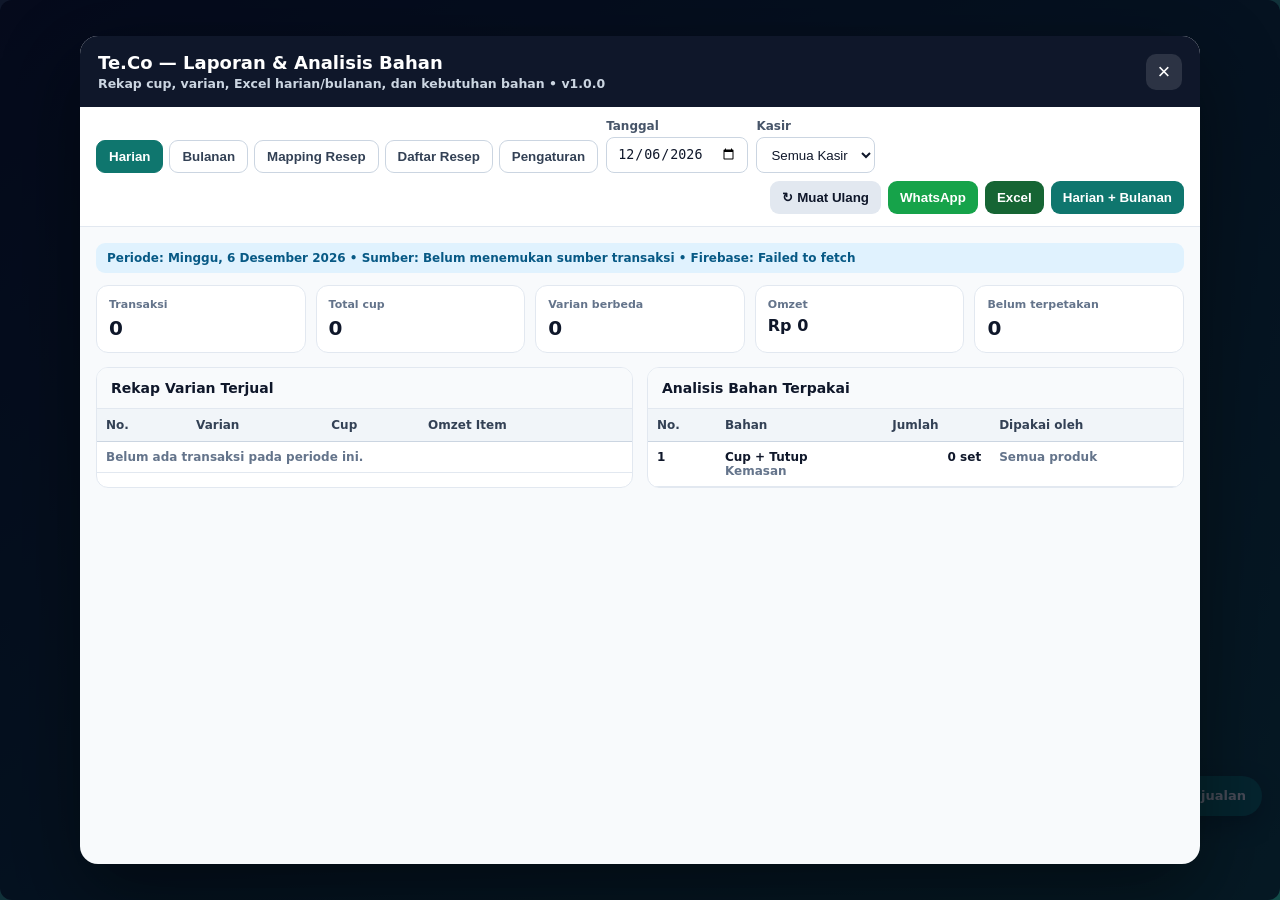
==== analytics.html @ d403997d "Add files via upload" ====
<!doctype html>
<html lang="id">
<head>
  <meta charset="utf-8">
  <meta name="viewport" content="width=device-width,initial-scale=1,viewport-fit=cover">
  <meta name="theme-color" content="#0f172a">
  <title>Te.Co — Laporan & Analisis Bahan</title>
  <style>
    *{box-sizing:border-box}body{margin:0;min-height:100vh;font-family:system-ui,-apple-system,Segoe UI,sans-serif;background:linear-gradient(145deg,#0f172a,#134e4a);color:#fff;display:grid;place-items:center;padding:24px}.card{width:min(720px,100%);background:rgba(255,255,255,.08);border:1px solid rgba(255,255,255,.18);border-radius:20px;padding:28px;box-shadow:0 30px 80px rgba(0,0,0,.35);backdrop-filter:blur(10px)}h1{margin:0 0 10px;font-size:28px}p{color:#dbeafe;line-height:1.65}.hint{background:rgba(255,255,255,.09);border-radius:12px;padding:14px;margin-top:16px}.open{border:0;border-radius:12px;padding:12px 18px;background:#14b8a6;color:#042f2e;font-weight:800;cursor:pointer;font-size:15px}.open:hover{background:#2dd4bf}code{background:rgba(15,23,42,.55);padding:2px 6px;border-radius:5px}</style>
</head>
<body>
  <main class="card">
    <h1>Te.Co Analytics</h1>
    <p>Halaman cadangan untuk membuka rekap penjualan, total cup dan varian, laporan Excel harian–bulanan, pesan WhatsApp, serta analisis pemakaian bahan.</p>
    <button class="open" type="button" onclick="window.TeCoAnalytics && window.TeCoAnalytics.open('daily')">Buka Laporan</button>
    <div class="hint">Simpan halaman ini pada folder yang sama dengan <code>index.html</code> dan <code>teco-analytics-addon.js</code>. Data lokal dapat dibaca karena berada pada domain GitHub Pages yang sama.</div>
  </main>
  <script>window.TECO_ANALYTICS_AUTO_OPEN = true;</script>
  <script src="./teco-analytics-addon.js?v=1.0.0"></script>
</body>
</html>
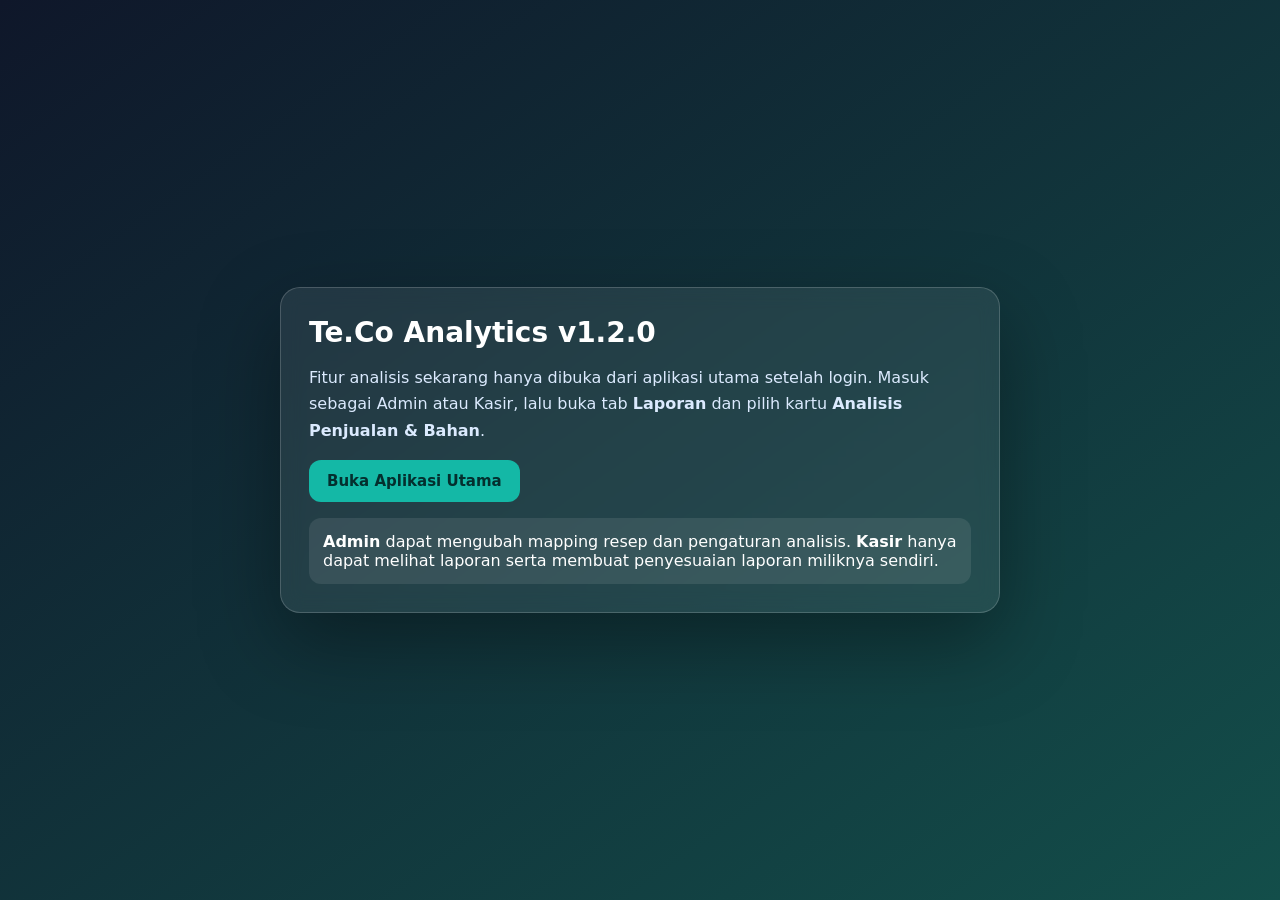
==== commit aaa07b14: "Add files via upload" ====
--- a/analytics.html
+++ b/analytics.html
@@ -4,18 +4,16 @@
   <meta charset="utf-8">
   <meta name="viewport" content="width=device-width,initial-scale=1,viewport-fit=cover">
   <meta name="theme-color" content="#0f172a">
-  <title>Te.Co — Laporan & Analisis Bahan</title>
+  <title>Te.Co — Akses Laporan & Analisis</title>
   <style>
-    *{box-sizing:border-box}body{margin:0;min-height:100vh;font-family:system-ui,-apple-system,Segoe UI,sans-serif;background:linear-gradient(145deg,#0f172a,#134e4a);color:#fff;display:grid;place-items:center;padding:24px}.card{width:min(720px,100%);background:rgba(255,255,255,.08);border:1px solid rgba(255,255,255,.18);border-radius:20px;padding:28px;box-shadow:0 30px 80px rgba(0,0,0,.35);backdrop-filter:blur(10px)}h1{margin:0 0 10px;font-size:28px}p{color:#dbeafe;line-height:1.65}.hint{background:rgba(255,255,255,.09);border-radius:12px;padding:14px;margin-top:16px}.open{border:0;border-radius:12px;padding:12px 18px;background:#14b8a6;color:#042f2e;font-weight:800;cursor:pointer;font-size:15px}.open:hover{background:#2dd4bf}code{background:rgba(15,23,42,.55);padding:2px 6px;border-radius:5px}</style>
+    *{box-sizing:border-box}body{margin:0;min-height:100vh;font-family:system-ui,-apple-system,Segoe UI,sans-serif;background:linear-gradient(145deg,#0f172a,#134e4a);color:#fff;display:grid;place-items:center;padding:24px}.card{width:min(720px,100%);background:rgba(255,255,255,.08);border:1px solid rgba(255,255,255,.18);border-radius:20px;padding:28px;box-shadow:0 30px 80px rgba(0,0,0,.35);backdrop-filter:blur(10px)}h1{margin:0 0 10px;font-size:28px}p{color:#dbeafe;line-height:1.65}.hint{background:rgba(255,255,255,.09);border-radius:12px;padding:14px;margin-top:16px}.open{display:inline-block;text-decoration:none;border:0;border-radius:12px;padding:12px 18px;background:#14b8a6;color:#042f2e;font-weight:800;cursor:pointer;font-size:15px}.open:hover{background:#2dd4bf}code{background:rgba(15,23,42,.55);padding:2px 6px;border-radius:5px}</style>
 </head>
 <body>
   <main class="card">
-    <h1>Te.Co Analytics</h1>
-    <p>Halaman cadangan untuk membuka rekap penjualan, total cup dan varian, laporan Excel harian–bulanan, pesan WhatsApp, serta analisis pemakaian bahan.</p>
-    <button class="open" type="button" onclick="window.TeCoAnalytics && window.TeCoAnalytics.open('daily')">Buka Laporan</button>
-    <div class="hint">Simpan halaman ini pada folder yang sama dengan <code>index.html</code> dan <code>teco-analytics-addon.js</code>. Data lokal dapat dibaca karena berada pada domain GitHub Pages yang sama.</div>
+    <h1>Te.Co Analytics v1.2.0</h1>
+    <p>Fitur analisis sekarang hanya dibuka dari aplikasi utama setelah login. Masuk sebagai Admin atau Kasir, lalu buka tab <strong>Laporan</strong> dan pilih kartu <strong>Analisis Penjualan &amp; Bahan</strong>.</p>
+    <a class="open" href="./index.html">Buka Aplikasi Utama</a>
+    <div class="hint"><strong>Admin</strong> dapat mengubah mapping resep dan pengaturan analisis. <strong>Kasir</strong> hanya dapat melihat laporan serta membuat penyesuaian laporan miliknya sendiri.</div>
   </main>
-  <script>window.TECO_ANALYTICS_AUTO_OPEN = true;</script>
-  <script src="./teco-analytics-addon.js?v=1.0.0"></script>
 </body>
 </html>
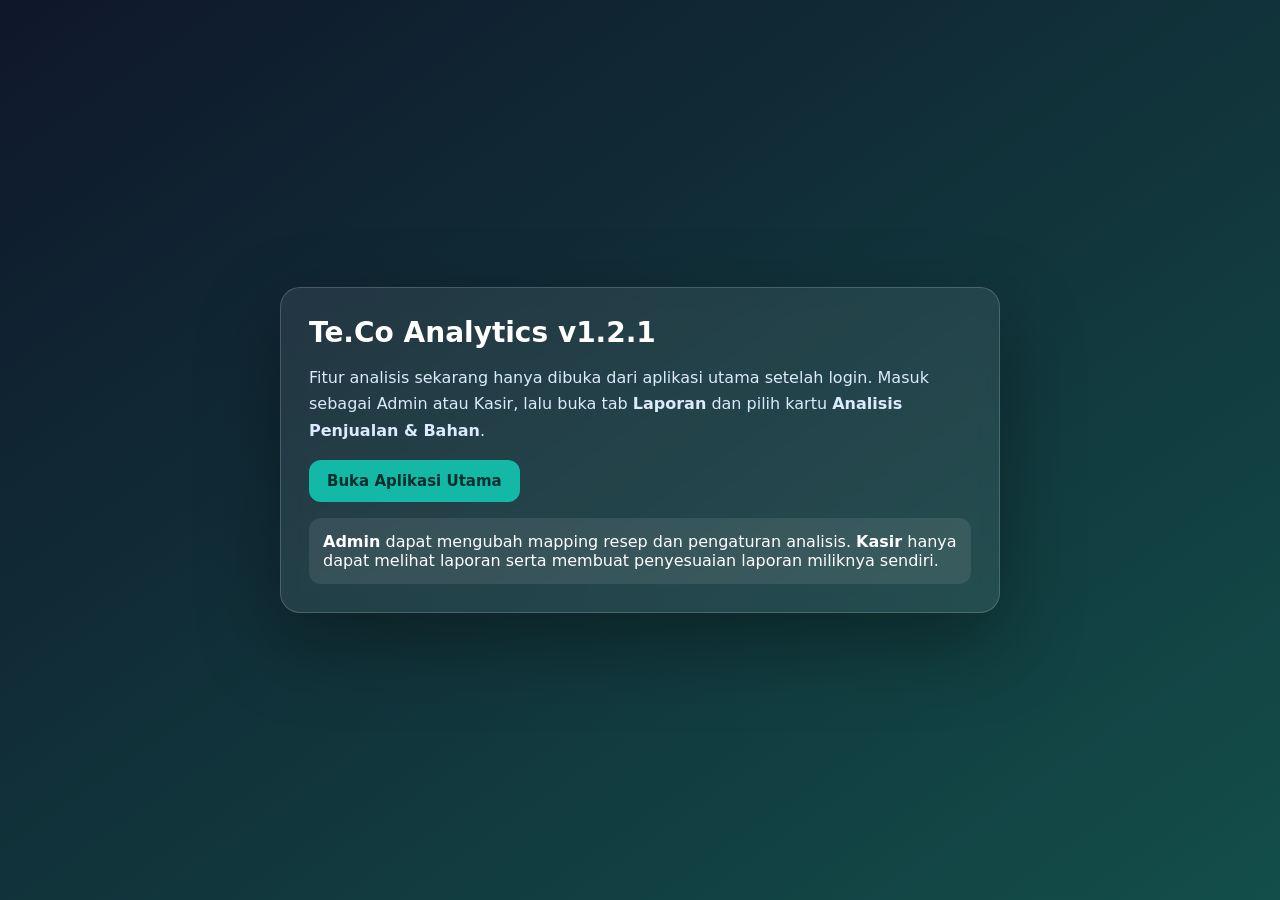
==== commit c6b73c60: "Add files via upload" ====
--- a/analytics.html
+++ b/analytics.html
@@ -10,7 +10,7 @@
 </head>
 <body>
   <main class="card">
-    <h1>Te.Co Analytics v1.2.0</h1>
+    <h1>Te.Co Analytics v1.2.1</h1>
     <p>Fitur analisis sekarang hanya dibuka dari aplikasi utama setelah login. Masuk sebagai Admin atau Kasir, lalu buka tab <strong>Laporan</strong> dan pilih kartu <strong>Analisis Penjualan &amp; Bahan</strong>.</p>
     <a class="open" href="./index.html">Buka Aplikasi Utama</a>
     <div class="hint"><strong>Admin</strong> dapat mengubah mapping resep dan pengaturan analisis. <strong>Kasir</strong> hanya dapat melihat laporan serta membuat penyesuaian laporan miliknya sendiri.</div>
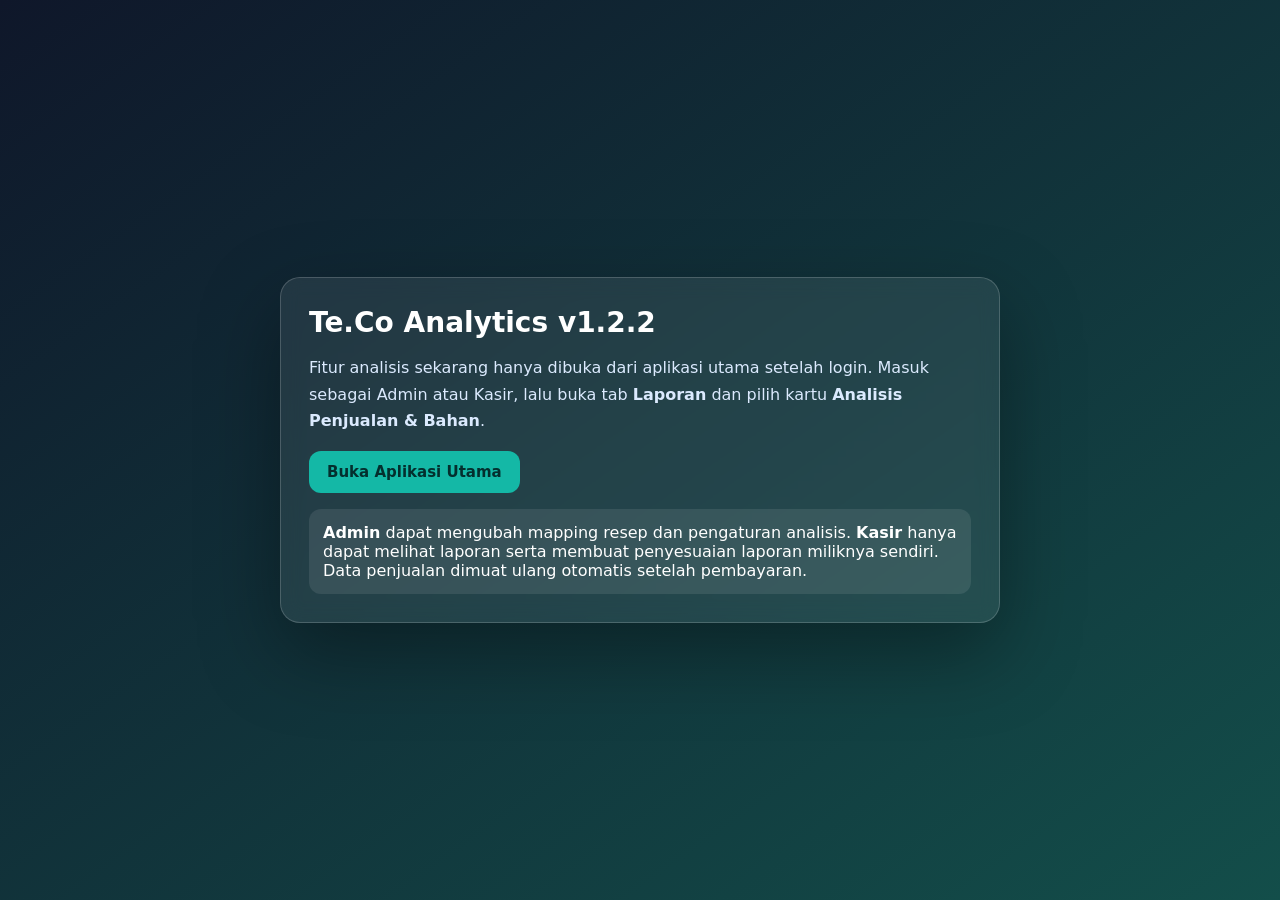
==== commit f131dde4: "Add files via upload" ====
--- a/analytics.html
+++ b/analytics.html
@@ -10,10 +10,10 @@
 </head>
 <body>
   <main class="card">
-    <h1>Te.Co Analytics v1.2.1</h1>
+    <h1>Te.Co Analytics v1.2.2</h1>
     <p>Fitur analisis sekarang hanya dibuka dari aplikasi utama setelah login. Masuk sebagai Admin atau Kasir, lalu buka tab <strong>Laporan</strong> dan pilih kartu <strong>Analisis Penjualan &amp; Bahan</strong>.</p>
     <a class="open" href="./index.html">Buka Aplikasi Utama</a>
-    <div class="hint"><strong>Admin</strong> dapat mengubah mapping resep dan pengaturan analisis. <strong>Kasir</strong> hanya dapat melihat laporan serta membuat penyesuaian laporan miliknya sendiri.</div>
+    <div class="hint"><strong>Admin</strong> dapat mengubah mapping resep dan pengaturan analisis. <strong>Kasir</strong> hanya dapat melihat laporan serta membuat penyesuaian laporan miliknya sendiri. Data penjualan dimuat ulang otomatis setelah pembayaran.</div>
   </main>
 </body>
 </html>
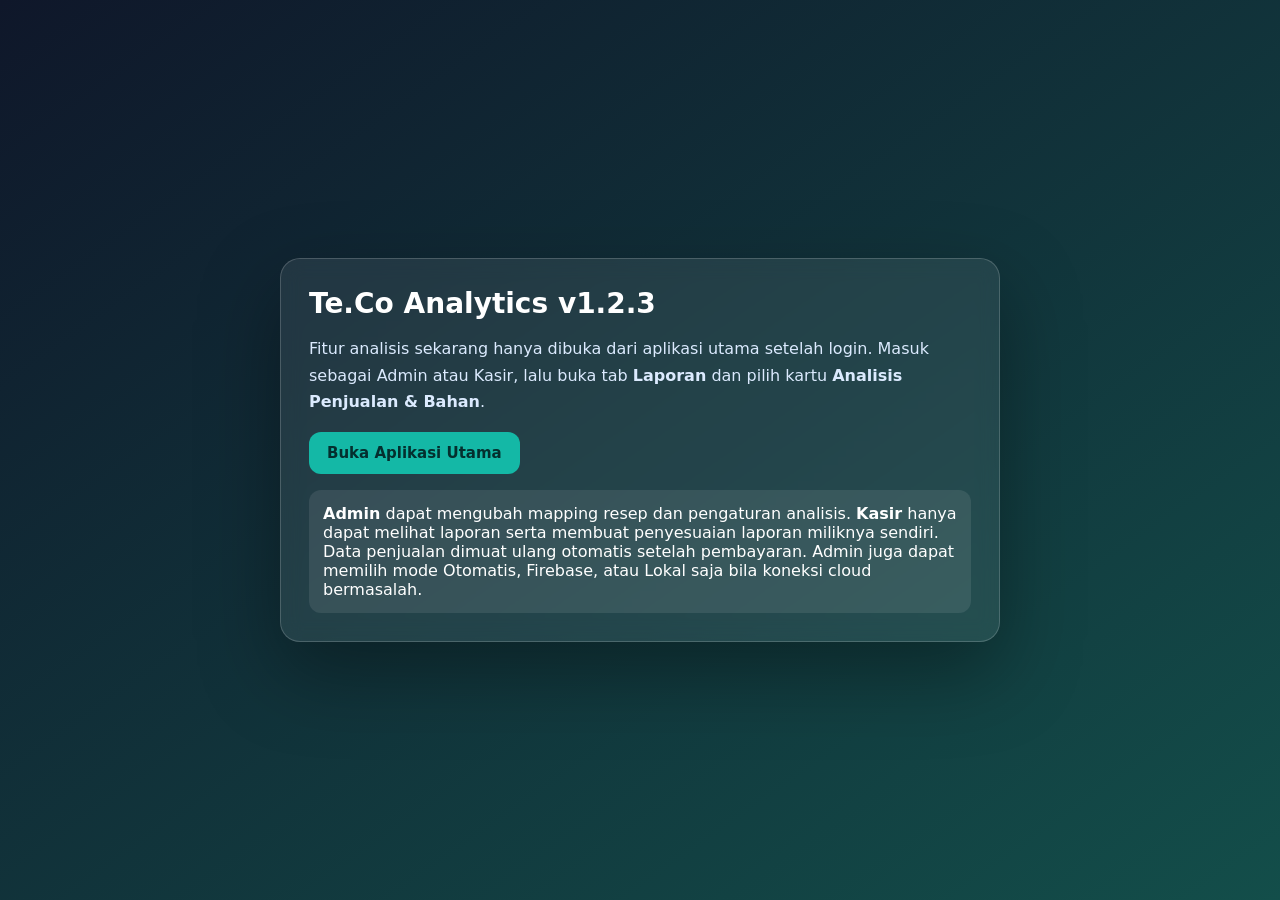
==== commit 5e9d4772: "Add files via upload" ====
--- a/analytics.html
+++ b/analytics.html
@@ -10,10 +10,10 @@
 </head>
 <body>
   <main class="card">
-    <h1>Te.Co Analytics v1.2.2</h1>
+    <h1>Te.Co Analytics v1.2.3</h1>
     <p>Fitur analisis sekarang hanya dibuka dari aplikasi utama setelah login. Masuk sebagai Admin atau Kasir, lalu buka tab <strong>Laporan</strong> dan pilih kartu <strong>Analisis Penjualan &amp; Bahan</strong>.</p>
     <a class="open" href="./index.html">Buka Aplikasi Utama</a>
-    <div class="hint"><strong>Admin</strong> dapat mengubah mapping resep dan pengaturan analisis. <strong>Kasir</strong> hanya dapat melihat laporan serta membuat penyesuaian laporan miliknya sendiri. Data penjualan dimuat ulang otomatis setelah pembayaran.</div>
+    <div class="hint"><strong>Admin</strong> dapat mengubah mapping resep dan pengaturan analisis. <strong>Kasir</strong> hanya dapat melihat laporan serta membuat penyesuaian laporan miliknya sendiri. Data penjualan dimuat ulang otomatis setelah pembayaran. Admin juga dapat memilih mode Otomatis, Firebase, atau Lokal saja bila koneksi cloud bermasalah.</div>
   </main>
 </body>
 </html>
